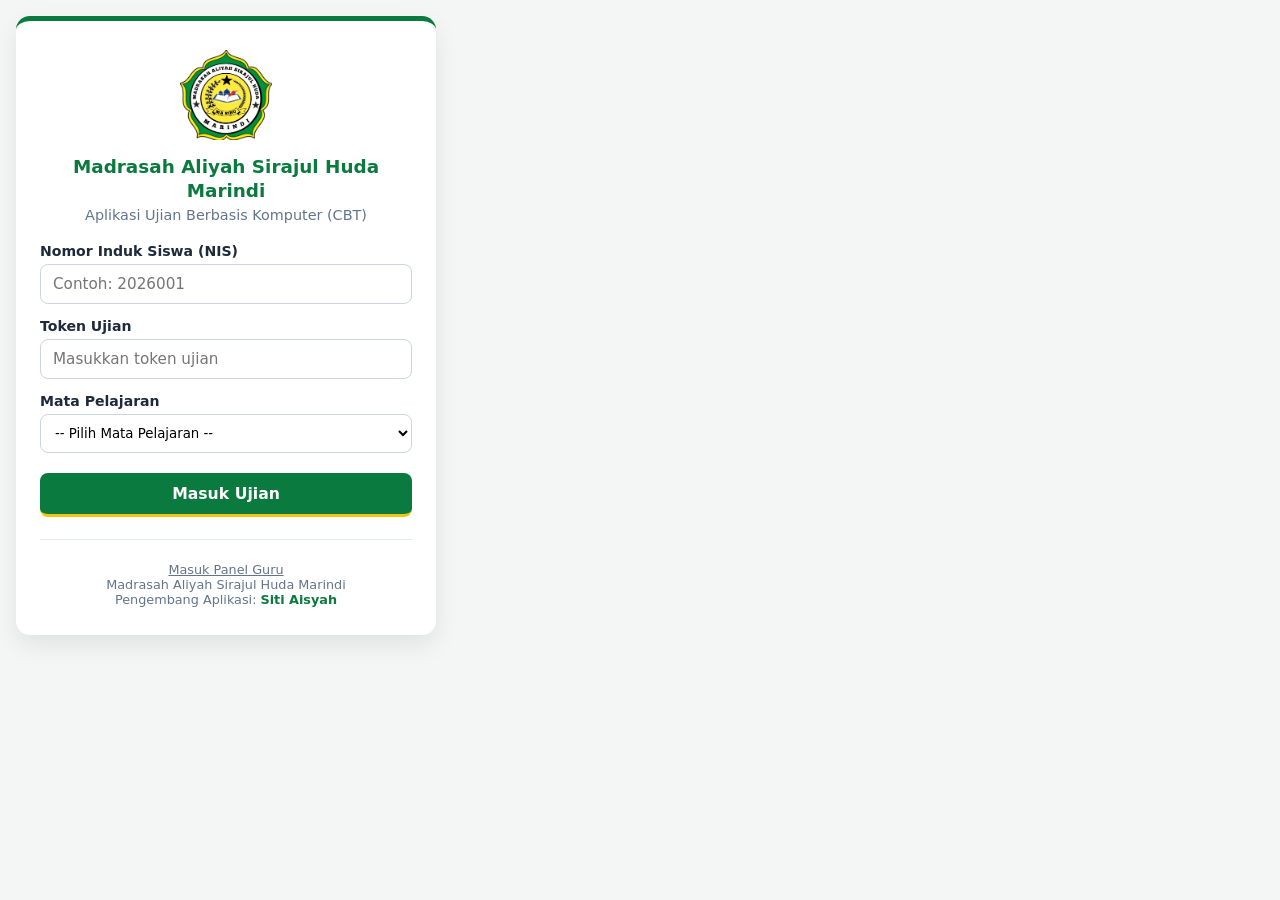
==== index.html @ 6cc6f165 "Add files via upload" ====
<!DOCTYPE html>
<html lang="id">
<head>
  <meta charset="UTF-8" />
  <meta name="viewport" content="width=device-width, initial-scale=1.0" />
  <title>CBT - Madrasah Aliyah Sirajul Huda Marindi</title>
  <link rel="stylesheet" href="css/style.css" />
</head>
<body>
  <main class="kartu-login">
    <img 
      src="assets/logo-ma-sirajul-huda.png" 
      alt="Logo MA Sirajul Huda Marindi" 
      class="logo-sekolah"
      style="width: 92px; height: 92px; object-fit: contain;"
    />
    <h1 class="nama-sekolah">Madrasah Aliyah Sirajul Huda Marindi</h1>
    <p class="subjudul-app">Aplikasi Ujian Berbasis Komputer (CBT)</p>

    <form id="form-login" class="form-login">
      <div class="grup-input">
        <label for="nis">Nomor Induk Siswa (NIS)</label>
        <input type="text" id="nis" placeholder="Contoh: 2026001" required />
      </div>

      <div class="grup-input">
        <label for="token">Token Ujian</label>
        <input type="text" id="token" placeholder="Masukkan token ujian" required />
      </div>

      <div class="grup-input">
        <label for="mapel">Mata Pelajaran</label>
        <select id="mapel" required style="width: 100%; padding: 10px; border: 1px solid #cbd5e1; border-radius: 8px; background: #fff;">
          <option value="">-- Pilih Mata Pelajaran --</option>
          <option value="Kimia">Kimia</option>
          <option value="Bahasa Arab">Bahasa Arab</option>
          <option value="Ekonomi">Ekonomi</option>
          <option value="Umum">Umum</option>
        </select>
      </div>

      <div id="pesan-error" style="display: none; font-size: 0.88rem; margin-top: 4px;"></div>

      <button type="submit" id="btn-masuk" class="tombol-masuk">Masuk Ujian</button>
    </form>

    <footer class="footer-app">
      <p style="margin-top: 8px;">
        <a href="guru.html" style="color: inherit; text-decoration: underline;">Masuk Panel Guru</a>
      </p>
      <p>Madrasah Aliyah Sirajul Huda Marindi</p>
      <p>Pengembang Aplikasi: <strong>Siti Aisyah</strong></p>
    </footer>
  </main>

  <script src="js/config.js"></script>
  <script src="js/auth.js"></script>
</body>
</html>
---- css/style.css ----
/* css/style.css */
:root {
  --hijau-utama: #0b7a3e;
  --hijau-gelap: #07542a;
  --emas: #f4c414;
  --latar: #f3f6f4;
  --teks: #1e293b;
  --teks-redup: #64748b;
  --garis: #cbd5e1;
}

* {
  box-sizing: border-box;
  margin: 0;
  padding: 0;
  font-family: system-ui, -apple-system, "Segoe UI", Roboto, sans-serif;
}

body {
  background-color: var(--latar);
  color: var(--teks);
  min-height: 100vh;
  justify-content: center;
  padding: 16px;
}

.kartu-login {
  background: #ffffff;
  width: 100%;
  max-width: 420px;
  padding: 28px 24px;
  border-radius: 14px;
  border-top: 5px solid var(--hijau-utama);
  box-shadow: 0 10px 25px rgba(0, 0, 0, 0.08);
  text-align: center;
}

.logo-sekolah {
  width: 92px;
  height: 92px;
  object-fit: contain;
  margin-bottom: 10px;
}

.nama-sekolah {
  font-size: 1.15rem;
  font-weight: 700;
  color: var(--hijau-utama);
  line-height: 1.3;
}

.subjudul-app {
  font-size: 0.9rem;
  color: var(--teks-redup);
  margin-top: 4px;
  margin-bottom: 20px;
}

.form-login {
  text-align: left;
}

.grup-input {
  margin-bottom: 14px;
}

.grup-input label {
  display: block;
  font-size: 0.88rem;
  font-weight: 600;
  margin-bottom: 5px;
}

.grup-input input {
  width: 100%;
  padding: 10px 12px;
  border: 1px solid var(--garis);
  border-radius: 8px;
  font-size: 0.95rem;
}

.grup-input input:focus {
  outline: 2px solid rgba(11, 122, 62, 0.25);
  border-color: var(--hijau-utama);
}

.tombol-masuk {
  width: 100%;
  padding: 11px;
  margin-top: 6px;
  background-color: var(--hijau-utama);
  color: #ffffff;
  border: none;
  border-bottom: 3px solid var(--emas);
  border-radius: 8px;
  font-size: 0.98rem;
  font-weight: 600;
  cursor: pointer;
}

.tombol-masuk:hover {
  background-color: var(--hijau-gelap);
}

.footer-app {
  margin-top: 22px;
  padding-top: 14px;
  border-top: 1px solid #e2e8f0;
  font-size: 0.8rem;
  color: var(--teks-redup);
}

.footer-app strong {
  color: var(--hijau-utama);
}
/* Tambahan untuk Halaman Ujian */
body.halaman-ujian {
  display: block;
  min-height: 100vh;
}

.topbar-ujian {
  background-color: var(--hijau-utama);
  color: #ffffff;
  padding: 12px 20px;
  display: flex;
  justify-content: space-between;
  align-items: center;
  border-bottom: 3px solid var(--emas);
  gap: 12px;
}

.identitas-topbar {
  display: flex;
  align-items: center;
  gap: 12px;
}

.logo-topbar {
  background: #ffffff;
  border-radius: 50%;
  padding: 2px;
}

.nama-topbar {
  font-weight: 700;
  font-size: 1rem;
}

.info-peserta {
  font-size: 0.85rem;
  opacity: 0.92;
}

.timer-ujian {
  background-color: var(--emas);
  color: #111827;
  font-weight: 700;
  font-size: 1rem;
  padding: 8px 14px;
  border-radius: 8px;
}

.wadah-ujian {
  max-width: 960px;
  margin: 24px auto;
  padding: 0 16px;
  display: grid;
  grid-template-columns: 2fr 1fr;
  gap: 20px;
}

@media (max-width: 720px) {
  .wadah-ujian {
    grid-template-columns: 1fr;
  }
}

.panel-soal,
.panel-nomor {
  background: #ffffff;
  padding: 20px;
  border-radius: 12px;
  box-shadow: 0 6px 18px rgba(0, 0, 0, 0.06);
}

.nomor-soal-label {
  font-size: 0.85rem;
  font-weight: 700;
  color: var(--hijau-utama);
  margin-bottom: 8px;
}

.teks-pertanyaan {
  font-size: 1.05rem;
  font-weight: 600;
  margin-bottom: 16px;
  line-height: 1.5;
}

.daftar-opsi {
  display: flex;
  flex-direction: column;
  gap: 10px;
}

.item-opsi {
  display: flex;
  align-items: center;
  gap: 10px;
  padding: 12px;
  border: 1px solid var(--garis);
  border-radius: 8px;
  cursor: pointer;
}

.item-opsi.terpilih {
  border-color: var(--hijau-utama);
  background-color: rgba(11, 122, 62, 0.08);
  font-weight: 600;
}

.tombol-navigasi {
  display: flex;
  flex-wrap: wrap;
  gap: 10px;
  margin-top: 20px;
}

.btn-sekunder {
  padding: 9px 14px;
  border: 1px solid var(--garis);
  background: #ffffff;
  border-radius: 8px;
  cursor: pointer;
  font-weight: 600;
}

.btn-sekunder:disabled {
  opacity: 0.45;
  cursor: not-allowed;
}

.btn-selesai {
  margin-left: auto;
  padding: 9px 16px;
  background-color: var(--hijau-utama);
  color: #ffffff;
  border: none;
  border-radius: 8px;
  font-weight: 600;
  cursor: pointer;
}

.grid-nomor {
  display: grid;
  grid-template-columns: repeat(5, 1fr);
  gap: 8px;
  margin-top: 12px;
}

.kotak-nomor {
  padding: 8px 0;
  border: 1px solid var(--garis);
  background: #ffffff;
  border-radius: 6px;
  font-weight: 600;
  cursor: pointer;
}

.kotak-nomor.terjawab {
  background-color: var(--hijau-utama);
  color: #ffffff;
  border-color: var(--hijau-utama);
}

.kotak-nomor.aktif {
  outline: 2px solid var(--emas);
}

.status-simpan {
  margin-top: 14px;
  font-size: 0.8rem;
  color: var(--teks-redup);
}

.footer-ujian {
  text-align: center;
  padding: 16px;
  font-size: 0.82rem;
  color: var(--teks-redup);
}

.footer-ujian strong {
  color: var(--hijau-utama);
}
/* Proteksi teks soal agar sulit diblok atau disalin */
.panel-soal,
.teks-pertanyaan,
.daftar-opsi,
.item-opsi {
  -webkit-user-select: none;
  -moz-user-select: none;
  -ms-user-select: none;
  user-select: none;
  -webkit-touch-callout: none;
  -webkit-user-drag: none;
}

/* Samarkan & kunci interaksi soal saat pindah tab/aplikasi atau terdeteksi upaya tangkap layar */
body.tersembunyi .wadah-ujian,
body.mode-tangkap-layar .wadah-ujian {
  filter: blur(12px);
  opacity: 0.15;
  pointer-events: none;
  transition: filter 0.12s ease, opacity 0.12s ease;
}

/* Banner peringatan pelanggaran di atas area soal */
.banner-peringatan {
  display: none;
  background-color: #fef2f2;
  border: 1px solid #ef4444;
  color: #991b1b;
  padding: 10px 14px;
  border-radius: 8px;
  font-size: 0.88rem;
  font-weight: 600;
  margin-bottom: 14px;
}

.banner-peringatan.aktif {
  display: block;
}
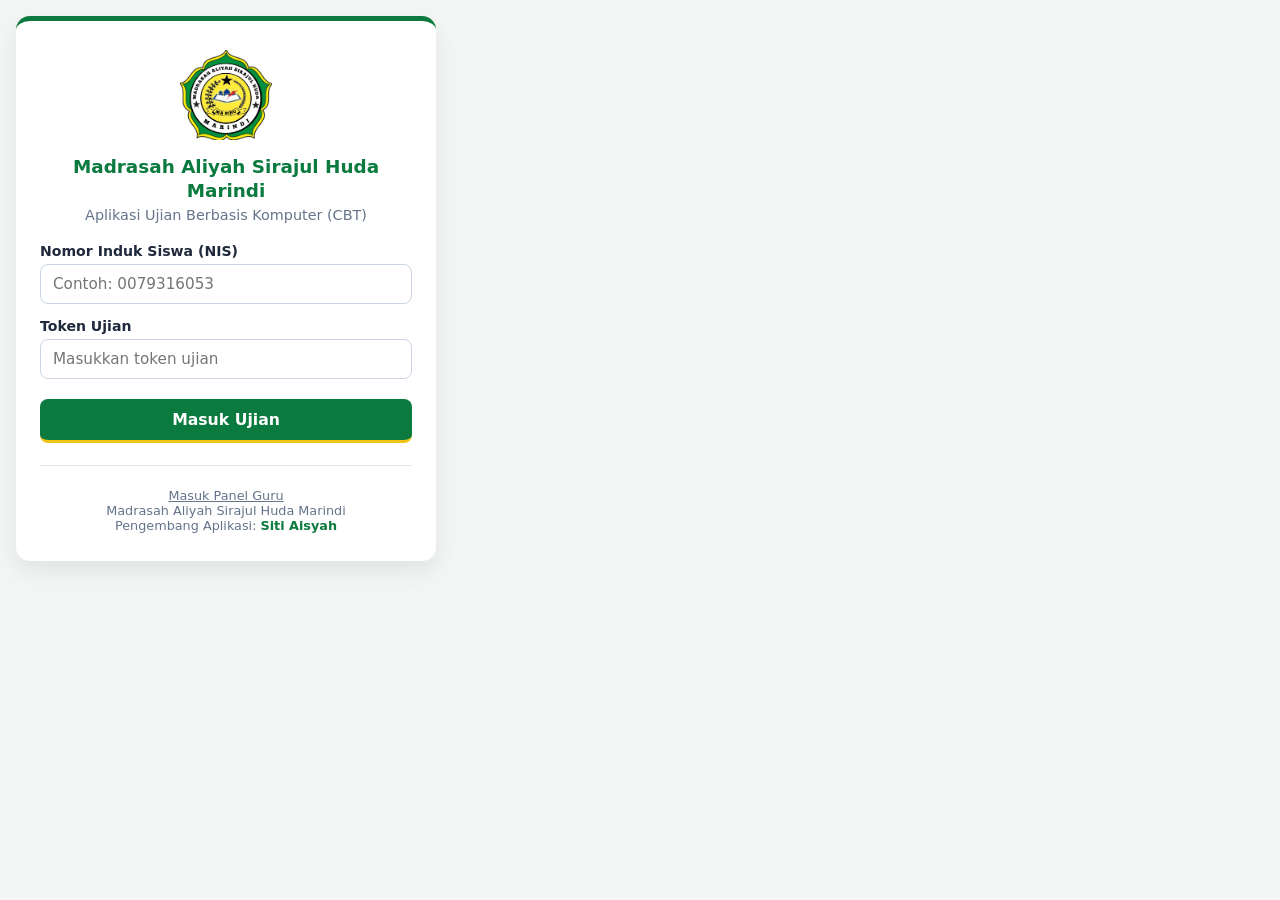
==== commit da17c00c: "Update form inputs and structure in index.html" ====
--- a/index.html
+++ b/index.html
@@ -20,26 +20,24 @@
     <form id="form-login" class="form-login">
       <div class="grup-input">
         <label for="nis">Nomor Induk Siswa (NIS)</label>
-        <input type="text" id="nis" placeholder="Contoh: 2026001" required />
+        <input type="text" id="nis" placeholder="Contoh: 0079316053" autocomplete="off" required />
       </div>
 
       <div class="grup-input">
         <label for="token">Token Ujian</label>
-        <input type="text" id="token" placeholder="Masukkan token ujian" required />
+        <input type="text" id="token" placeholder="Masukkan token ujian" autocomplete="off" required />
       </div>
 
-      <div class="grup-input">
-        <label for="mapel">Mata Pelajaran</label>
-        <select id="mapel" required style="width: 100%; padding: 10px; border: 1px solid #cbd5e1; border-radius: 8px; background: #fff;">
+      <div id="info-jadwal-siswa" style="display: none; font-size: 0.85rem; padding: 9px 11px; border-radius: 8px; margin-bottom: 12px;"></div>
+
+      <div id="grup-pilih-mapel" class="grup-input" style="display: none;">
+        <label for="mapel">Mata Pelajaran Aktif</label>
+        <select id="mapel" style="width: 100%; padding: 10px; border: 1px solid #cbd5e1; border-radius: 8px; background: #fff;">
           <option value="">-- Pilih Mata Pelajaran --</option>
-          <option value="Kimia">Kimia</option>
-          <option value="Bahasa Arab">Bahasa Arab</option>
-          <option value="Ekonomi">Ekonomi</option>
-          <option value="Umum">Umum</option>
         </select>
       </div>
 
-      <div id="pesan-error" style="display: none; font-size: 0.88rem; margin-top: 4px;"></div>
+      <div id="pesan-error" style="display: none; font-size: 0.88rem; margin-top: 4px; margin-bottom: 8px;"></div>
 
       <button type="submit" id="btn-masuk" class="tombol-masuk">Masuk Ujian</button>
     </form>
@@ -56,4 +54,4 @@
   <script src="js/config.js"></script>
   <script src="js/auth.js"></script>
 </body>
-</html>+</html>
